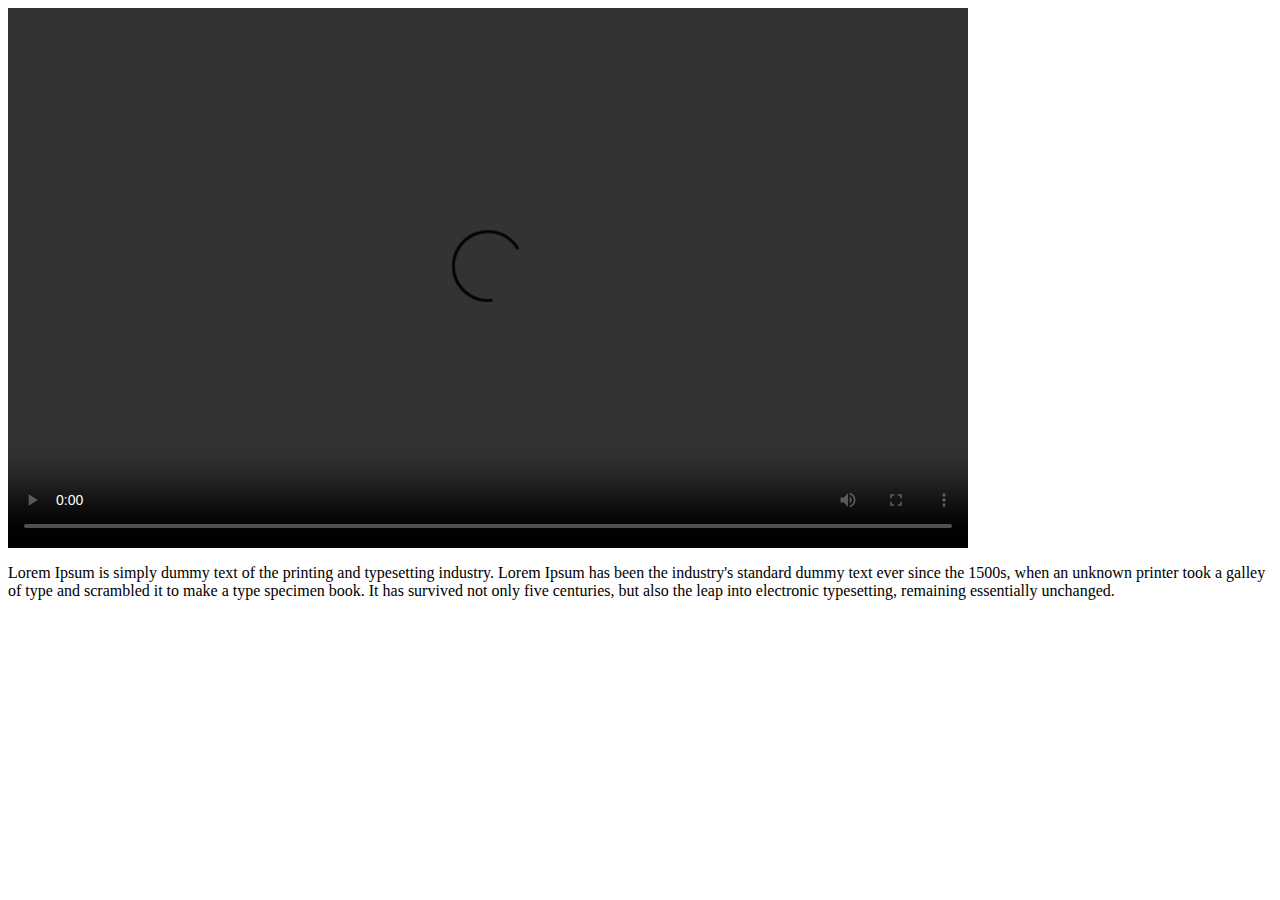
==== index.html @ 042370f0 "Create index.html" ====
<html>
  <head>
    <title>ทำงานส่งครู</title>
  </head>
  <body>
    <video width="960" height="540" controls>
      <source src=”./624641685.018054_1.avi” type=video/ogg>
      <source src="/build/videos/arcnet.io(7-sec).mp4" type=video/mp4>
    </video>
    <p>Lorem Ipsum is simply dummy text of the printing and typesetting industry. Lorem Ipsum has been the industry's standard dummy text ever since the 1500s, when an unknown printer took a galley of type and scrambled it to make a type specimen book. It has survived not only five centuries, but also the leap into electronic typesetting, remaining essentially unchanged.</p>
  </body>
</html>
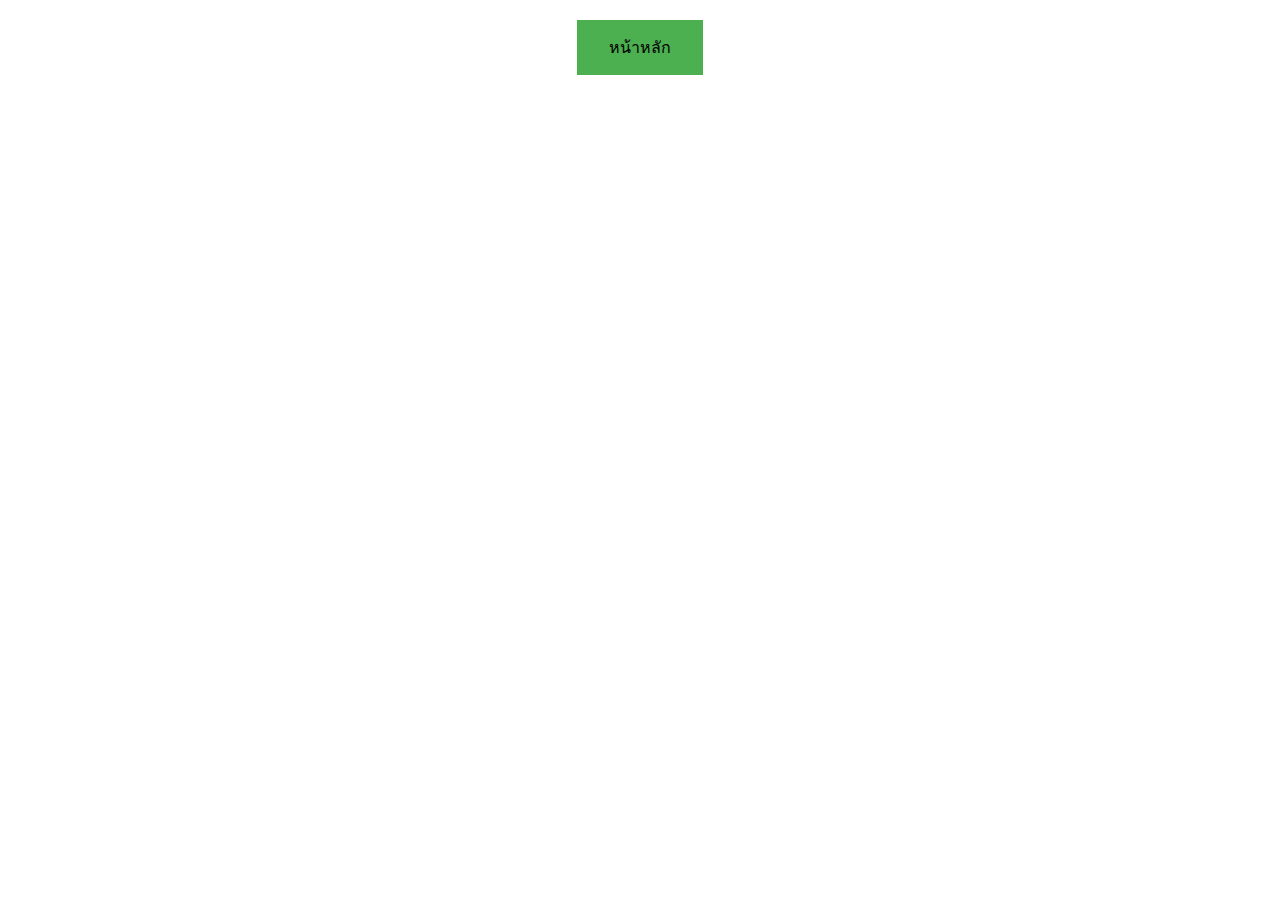
==== commit 81fb87cb: "Add files via upload" ====
--- a/index.html
+++ b/index.html
@@ -1,12 +1,24 @@
-<html>
-  <head>
-    <title>ทำงานส่งครู</title>
-  </head>
-  <body>
-    <video width="960" height="540" controls>
-      <source src=”./624641685.018054_1.avi” type=video/ogg>
-      <source src="/build/videos/arcnet.io(7-sec).mp4" type=video/mp4>
-    </video>
-    <p>Lorem Ipsum is simply dummy text of the printing and typesetting industry. Lorem Ipsum has been the industry's standard dummy text ever since the 1500s, when an unknown printer took a galley of type and scrambled it to make a type specimen book. It has survived not only five centuries, but also the leap into electronic typesetting, remaining essentially unchanged.</p>
-  </body>
-</html>
+<!DOCTYPE html>
+<html lang="en">
+
+<head>
+  <meta charset="UTF-8" />
+  <title>PLEASE SELECT YOUR PAGE</title>
+  <meta name="viewport" content="width=device-width, initial-scale=1.0" />
+  <meta http-equiv="X-UA-Compatible" content="ie=edge" />
+  <link rel="stylesheet" href="./style.css" />
+  <link rel="preconnect" href="https://fonts.gstatic.com">
+<link href="https://fonts.googleapis.com/css2?family=Mali:wght@500&display=swap" rel="stylesheet">
+</head>
+
+<body>
+
+  <p>
+  <center>
+    
+  <button class="button button1">หน้าหลัก</button><br>
+  </p>
+</center>
+</body>
+
+</html>--- a/style.css
+++ b/style.css
@@ -0,0 +1,28 @@
+body {
+  margin: auto;    
+  background-image: url(../wallpaper.png);
+}
+
+.button {
+  border: none;
+  color: black;
+  padding: 15px 32px;
+  text-align: center;
+  text-decoration: none;
+  display: inline-block;
+  font-size: 16px;
+  margin: 4px 2px;
+  cursor: pointer;
+}
+.button1 {
+  background-color: #4CAF50;
+  animation-name: button1;
+  animation-duration: 4s;
+}
+
+
+.button2 {
+  background-color: #4CAF50;
+  animation-name: button1;
+  animation-duration: 4s;
+}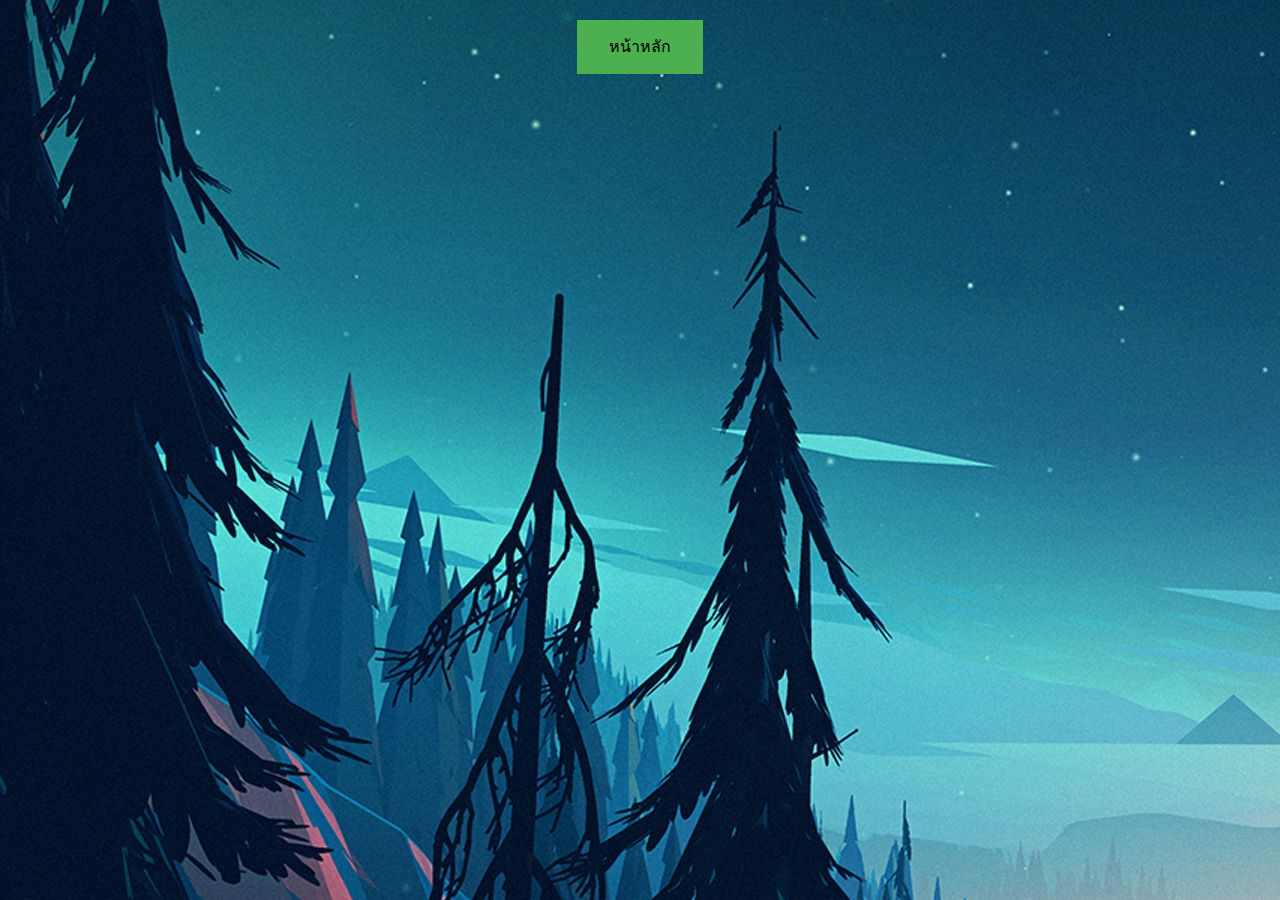
==== commit 853e568d: "Add files via upload" ====
--- a/index.html
+++ b/index.html
@@ -6,17 +6,21 @@
   <title>PLEASE SELECT YOUR PAGE</title>
   <meta name="viewport" content="width=device-width, initial-scale=1.0" />
   <meta http-equiv="X-UA-Compatible" content="ie=edge" />
-  <link rel="stylesheet" href="./style.css" />
+  <link rel="stylesheet" href="./css/style.css" />
   <link rel="preconnect" href="https://fonts.gstatic.com">
-<link href="https://fonts.googleapis.com/css2?family=Mali:wght@500&display=swap" rel="stylesheet">
+  <link href="https://fonts.googleapis.com/css2?family=Mali:wght@500&display=swap" rel="stylesheet">
+  <link rel="stylesheet" href="css/bootstrap.css">
+  <link rel="stylesheet" href="css/bootstrap.rtl.css">
+  <link rel="stylesheet" href="css/bootstrap.min.css">
+  <link rel="stylesheet" href="css/bootstrap.rtl.min.css">
 </head>
 
 <body>
 
   <p>
   <center>
-    
-  <button class="button button1">หน้าหลัก</button><br>
+  <button onclick="window.location.href='/homepage/index.html'" class="button button1">หน้าหลัก</button>
+  <br>
   </p>
 </center>
 </body>
--- a/css/style.css
+++ b/css/style.css
@@ -0,0 +1,28 @@
+body {
+  margin: auto;    
+  background-image: url(../wallpaper.png);
+}
+
+.button {
+  border: none;
+  color: black;
+  padding: 15px 32px;
+  text-align: center;
+  text-decoration: none;
+  display: inline-block;
+  font-size: 16px;
+  margin: 4px 2px;
+  cursor: pointer;
+}
+.button1 {
+  background-color: #4CAF50;
+  animation-name: button1;
+  animation-duration: 4s;
+}
+
+
+.button2 {
+  background-color: #4CAF50;
+  animation-name: button1;
+  animation-duration: 4s;
+}
